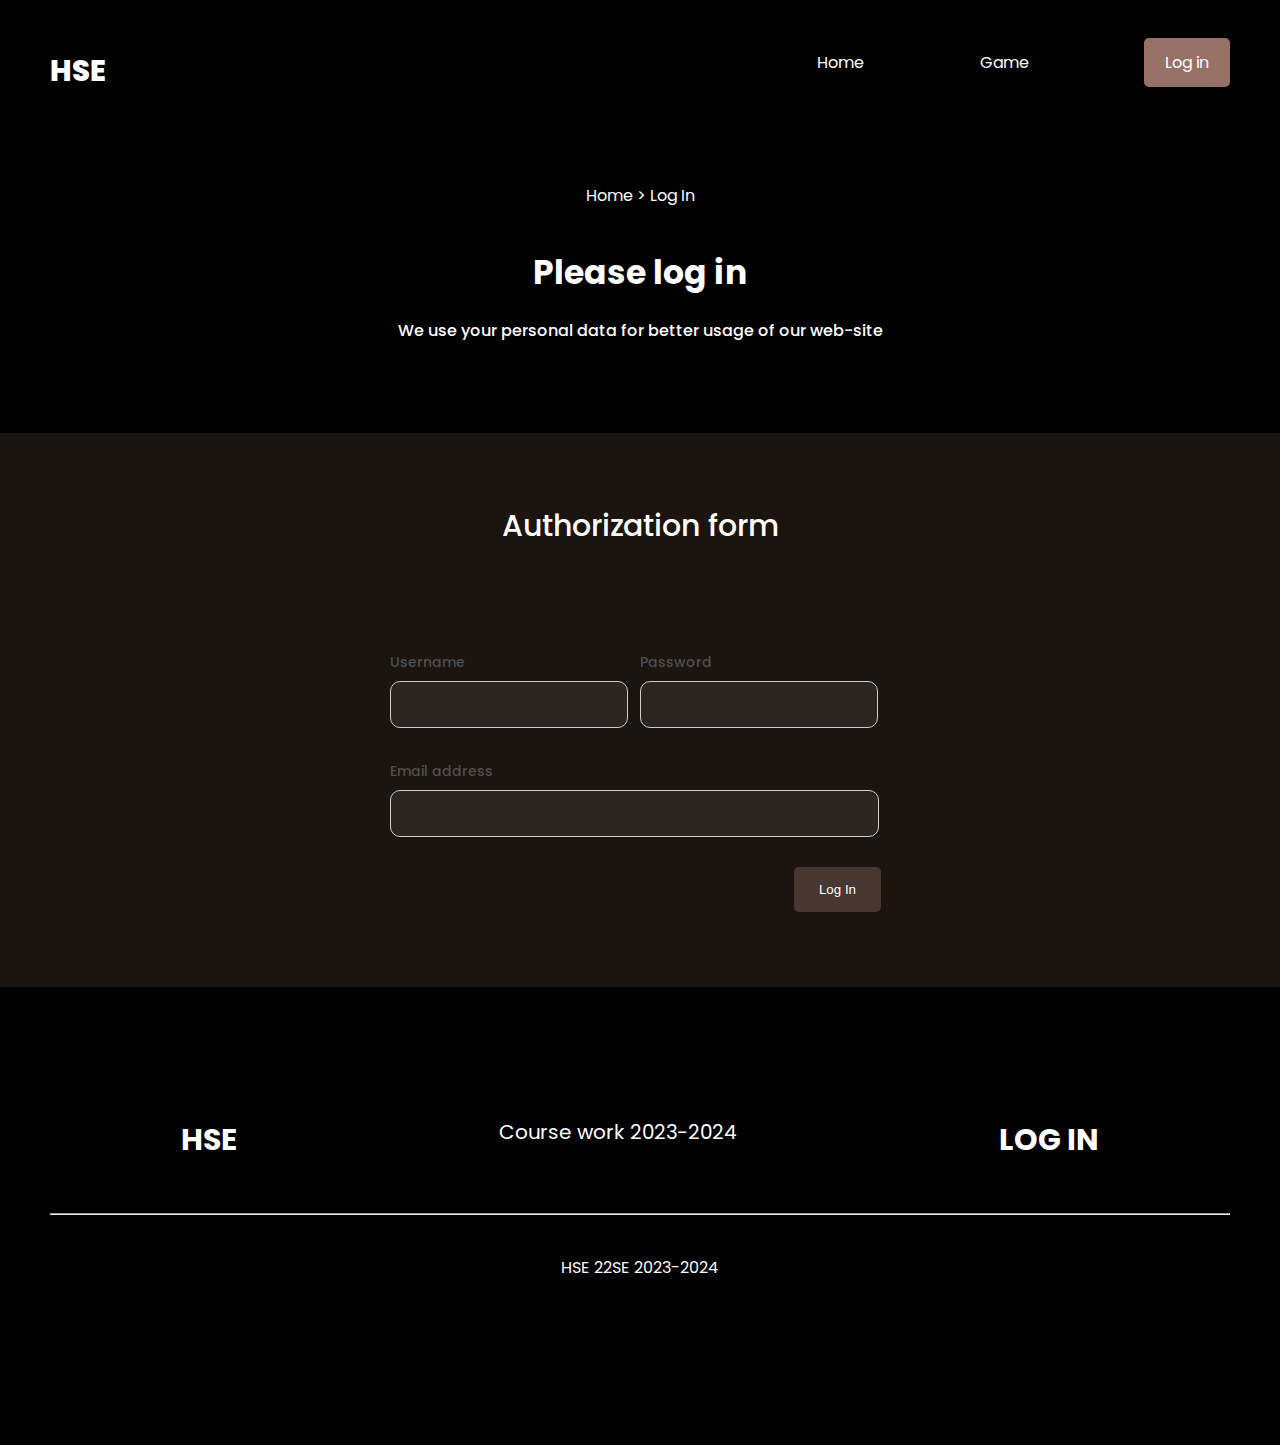
==== website/login.html @ 48097812 "Create home page, create authorization page" ====
<!DOCTYPE html>
<html lang="en">
<head>
    <meta charset="UTF-8">
    <meta name="viewport" content="width=device-width, initial-scale=1.0">
    <title>Log In</title>
    <link rel="stylesheet" href="css/main.css">
</head>
<body>
    <div class="wrapper1">
        <header class="container">
            <span class="logo">HSE</span>
            <nav>
                <ul>
                    <li><a href="index.html">Home</a></li>
                    <li><a href="#">Game</a></li>
                    <li class="active-btn"><a href="login.html">Log in</a></li>
                </ul>
            </nav>
        </header>

        <div class="ref-sequence container">
            <a href="index.html">Home ></a>
            <a href="login.html"> Log In</a>
        </div>

        <div class="text container">
            <p class="big-text">Please log in</p>
            <p class="small-text">We use your personal data for better usage of our web-site</p>
        </div>

        <div class="registration">
            <div class="container">
                <h1>Authorization form</h1>
                <form>
                    <div class="input inline">
                        <div>
                            <label>Username</label>
                            <input type="text">
                        </div>

                        <div>
                            <label>Password</label>
                            <input type="password">
                        </div>
                    </div>

                    <label>Email address</label>
                    <input class="one-line" type="email">

                    <button type="button">Log In</button>
                </form>
            </div>
            

        </div>

        <footer class="container">
            <div class="inf">
                <span class="logo">hse</span>
                <span class="topic">Course work 2023-2024</span>
                <span><a href="login.html">Log In</a></span>
            </div>
            <hr>
            <p>HSE 22SE 2023-2024</p>
        </footer>
    </div>

    <script>
        function checkEmail() {
            let email = document.querySelector()
        }
    </script>

</body>
</html>
---- website/css/main.css ----
@import url('https://fonts.googleapis.com/css2?family=Poppins:wght@400;500;700;800&display=swap');

*,
*::after,
*::before {
    box-sizing: border-box;
    padding: 0;
    margin: 0;
}

body {
    font-family: 'Poppins', sans-serif;
    font-weight: 400;
    color: white;
    font-size: 16px;
    width: auto;
}

a {
    text-decoration: none;
}

img {
    max-width: 100%;
}

.wrapper {
    background: linear-gradient(180deg, rgba(0,0,0,1) 0%, rgb(49, 39, 31) 100%);
    background-size: auto;
    width: 100%;
}

.container {
    width: auto;
    margin-inline: 50px;
}

header {
    padding: 50px 0;
}

header .logo {
    font-size: 29px;
    font-weight: 800;
    text-transform: uppercase;
}

header nav {
    float: right;
    width: 35%;
}

header nav ul {
    list-style: none;
    display: flex;
    justify-content: space-between;
    position: relative;
    z-index: 2;
}

header nav ul li {
    display: inline-block;
}

header nav ul li a {
    color: white;
}

header nav ul li.active:after {
    content: '';
    display: block;
    width: 40px;
    height: 5px;
    border-radius: 10px;
    background: #957265;
    position: relative;
    top: 8px;
    left: -15px;
}

header nav ul li:not(.active):not(.btn):not(.active-btn) a:hover {
    border-bottom: 3px solid #957265;
}

header nav ul li.btn a {
    background: #483731;
    padding: 13px 21px;
    border-radius: 5px;
    transition: all 500ms ease;
}

header nav ul li.btn a:hover {
    background:  #957265;
}

.hero {
    padding: 40px 0;
    z-index: 1;
}

.hero .info {
    width: 556px;
    position: relative;
}

.hero .info h2 {
    font-size: 25px;
    font-weight: 700;
    opacity: 0.8;
    padding-bottom: 15px;
}

.hero .info h1 {
    padding: 5px 0;
    line-height: 130%;
    font-size: 50px;
    font-weight: 700;
}

.hero .info p {
    padding-top: 15px;
    width: 527px;
    line-height: 200%;
    font-size: 16px;
    margin-bottom: 30px;
}

.hero .info .buttons {
    width: 520px;
    position: relative;
    display: flex;
    justify-content: space-between;
}

.hero .info .btn {
    background: #483731;
    text-align: center;
    border: none;
    width: 200px;
    padding: 20px 30px;
    color: white;
    font-family: 'Poppins', sans-serif;
    font-weight: 400;
    font-size: 20px;
    border-radius: 20px;
    transition: all 500ms ease;
    margin-bottom: 40px;
}

html {
    scroll-behavior: smooth;
    overflow-x: hidden;
    overflow-y: scroll;
}

.hero .info .btn-divisor {
    font-size: 30px;
    padding: 20px 0;
    text-align: center;
}

.hero .info .btn:hover {
    cursor: pointer;
    transform: scale(1.1);
}

.hero img {
    position: absolute;
    top: -1px;
    left: 660px;
    width: 55%;
}

.some-info {
    background: black;
    width: 100%;
    height: 2450px;
}

.some-info .pictures {
    position: relative;
    height: 1100px;
}

.some-info .pictures .img1 {
    position: relative;
    top: 100px;
    left: 70px;
    width: 50%;
}

.some-info .pictures .img2 {
    position: relative;
    width: 50%;
    top: 200px;
    left: 550px;
}

.some-info .about-us h1 {
    font-size: 50px;
    text-align: right;
    padding-right: 30px;
}

.some-info .about-us p {
    font-size: 24px;
    text-align: right;
    width: 636px;
    margin: 50px 0;
    position: relative;
    padding-right: 30px;
    right: -510px;
}

.some-info .about-us .block {
    display: flex;
    justify-content: space-around;
}

.some-info .about-us .block a {
    color: white;
}

.some-info .about-us .block h2 {
    font-size: 30px;
    font-weight: 700;
}

.some-info .about-us .block img {
    width: 215px;
    border-radius: 50%;
    margin-right: 40px;
}

.some-info .about-us .first {
    position: relative;
    top: -500px;
    width: 435px;
}

.some-info .about-us .second {
    position: relative;
    top: -400px;
    width: 346px;
}

.some-info .about-us .third {
    position: relative;
    top: -300px;
    width: 367px;
}

.some-info .about-us .fourth {
    position: relative;
    top: -515px;
    width: 345px;
    left: 700px
}

.some-info .about-us .fifth {
    position: relative;
    top: -420px;
    width: 418px;
}

.some-info .about-us .sixth {
    position: relative;
    top: -635px;
    width: 412px;
    left: 700px
}

footer .inf {
    display: flex;
    justify-content: space-around;
    padding-top: 130px;
    padding-bottom: 50px;
}

footer .inf .logo {
    font-size: 30px;
    font-weight: 700;
    text-transform: uppercase;
}

footer .inf .topic {
    font-size: 20px;
}

footer .inf a {
    color: white;
    text-transform: uppercase;
    font-size: 30px;
    font-weight: 700;
}

footer p {
    padding-top: 40px;
    padding-bottom: 165px;
    text-align: center;
}

.wrapper1 {
    background: black;
    background-size: auto;
    width: 100%;
}

.active-btn a {
    background:  #957265;
    padding: 13px 21px;
    border-radius: 5px;
}

.ref-sequence {
    text-align: center;
    font-size: 16px;
    margin: 40px 0;
}

.ref-sequence a {
    color: white;
    
}

.text .big-text {
    font-size: 33px;
    font-weight: 700;
    text-align: center;
}

.text .small-text {
    font-size: 16px;
    font-weight: 500;
    margin-top: 20px;
    margin-bottom: 90px;
    text-align: center;
}

.registration {
    background: #1C140F;
    padding: 70px 0;
}

.registration h1 {
    font-size: 30px;
    text-align: center;
    font-weight: 500;
    margin-bottom: 100px;
}

.registration form {
    margin: 80px auto;
    width: 500px;
}

.registration form .inline {
    display: flex;
    justify-content: space-around;
}

.registration form .inline > div {
    width: 50%;
}

.registration form label {
    color: #4F4F4F;
    font-size: 14px;
    font-weight: 500;
}

.registration form input {
    background: #2C2420;
    border-radius: 10px;
    border: 0.6px solid #CECECE;
    display: block;
    padding: 15px 10px;
    outline: none;
    width: 95%;
    color: white;
    margin-top: 7px;
    margin-bottom: 30px;
}

.registration form .one-line {
    width: 97.8%;
}

.registration form button {
    background: #483731;
    border-radius: 5px;
    border: none;
    float: right;
    cursor: pointer;
    color: white;
    padding: 15px 25px;
    margin-right: 9px;
    transition: all 500ms ease;
}

.registration form button:hover {
    background: #957265;
}
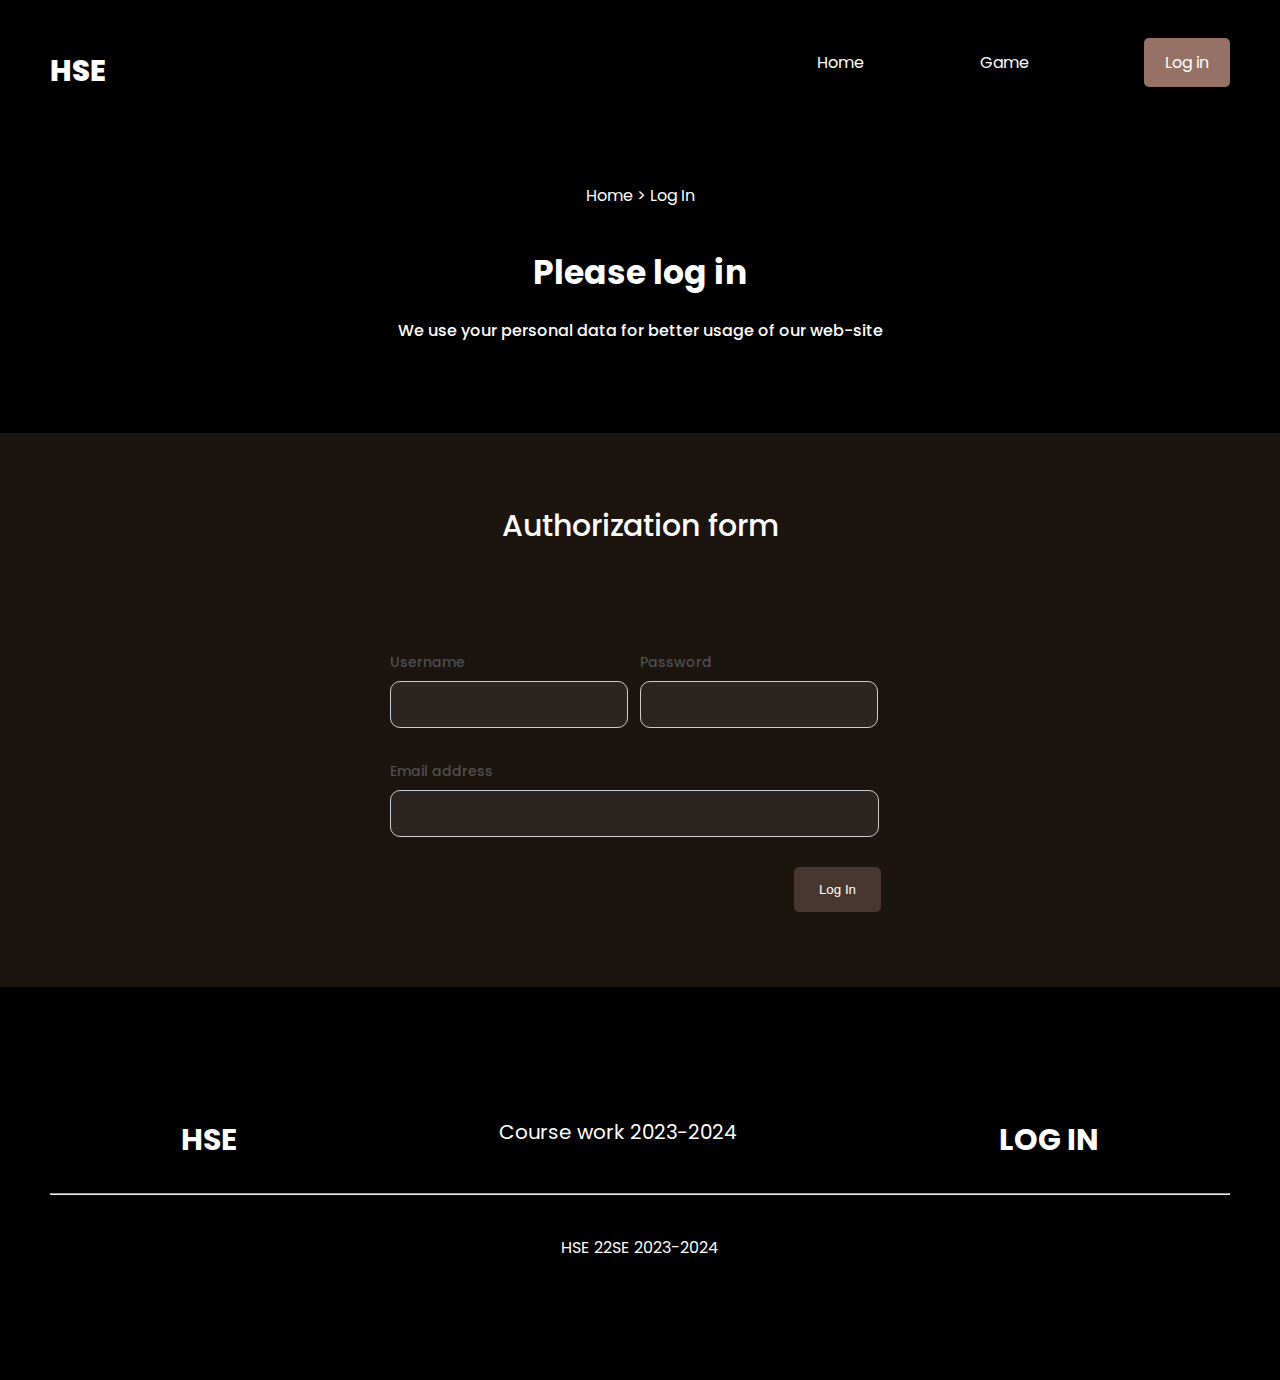
==== commit a3bff745: "Create game page, fix css of home page" ====
--- a/website/login.html
+++ b/website/login.html
@@ -13,7 +13,7 @@
             <nav>
                 <ul>
                     <li><a href="index.html">Home</a></li>
-                    <li><a href="#">Game</a></li>
+                    <li><a href="game.html">Game</a></li>
                     <li class="active-btn"><a href="login.html">Log in</a></li>
                 </ul>
             </nav>
@@ -46,9 +46,9 @@
                     </div>
 
                     <label>Email address</label>
-                    <input class="one-line" type="email">
+                    <input id="emailField" class="one-line" type="email">
 
-                    <button type="button">Log In</button>
+                    <button onclick="checkEmail()" type="button">Log In</button>
                 </form>
             </div>
             
@@ -68,7 +68,8 @@
 
     <script>
         function checkEmail() {
-            let email = document.querySelector()
+            let email = document.querySelector("#emailField").value;
+            if (!email.includes('@') || !email.includes('.')) alert("Incorrect email address")
         }
     </script>
 
--- a/website/css/main.css
+++ b/website/css/main.css
@@ -174,25 +174,23 @@
 .some-info {
     background: black;
     width: 100%;
-    height: 2450px;
+    padding-bottom: 1000px;
 }
 
 .some-info .pictures {
-    position: relative;
-    height: 1100px;
+    padding-bottom: 800px;
 }
 
 .some-info .pictures .img1 {
     position: relative;
-    top: 100px;
-    left: 70px;
+    padding-top: 60px;
     width: 50%;
 }
 
 .some-info .pictures .img2 {
-    position: relative;
+    position: absolute;
     width: 50%;
-    top: 200px;
+    top: 1400px;
     left: 550px;
 }
 
@@ -205,9 +203,9 @@
 .some-info .about-us p {
     font-size: 24px;
     text-align: right;
+    float: right;
     width: 636px;
     margin: 50px 0;
-    position: relative;
     padding-right: 30px;
     right: -510px;
 }
@@ -215,6 +213,7 @@
 .some-info .about-us .block {
     display: flex;
     justify-content: space-around;
+    padding-bottom: 30px;
 }
 
 .some-info .about-us .block a {
@@ -233,39 +232,41 @@
 }
 
 .some-info .about-us .first {
-    position: relative;
-    top: -500px;
+    position: absolute;
+    top: 2156px;
     width: 435px;
 }
 
 .some-info .about-us .second {
-    position: relative;
-    top: -400px;
+    position: absolute;
+    top: 2441px;
     width: 346px;
 }
 
 .some-info .about-us .third {
-    position: relative;
-    top: -300px;
+    position: absolute;
+    top: 2726px;
     width: 367px;
 }
 
 .some-info .about-us .fourth {
-    position: relative;
-    top: -515px;
+    position: absolute;
+    top: 2726px;
     width: 345px;
     left: 700px
 }
 
+
+
 .some-info .about-us .fifth {
-    position: relative;
-    top: -420px;
+    position: absolute;
+    top: 3011px;
     width: 418px;
 }
 
 .some-info .about-us .sixth {
-    position: relative;
-    top: -635px;
+    position: absolute;
+    top: 3011px;
     width: 412px;
     left: 700px
 }
@@ -274,7 +275,7 @@
     display: flex;
     justify-content: space-around;
     padding-top: 130px;
-    padding-bottom: 50px;
+    padding-bottom: 30px;
 }
 
 footer .inf .logo {
@@ -296,7 +297,7 @@
 
 footer p {
     padding-top: 40px;
-    padding-bottom: 165px;
+    padding-bottom: 120px;
     text-align: center;
 }
 
@@ -315,7 +316,7 @@
 .ref-sequence {
     text-align: center;
     font-size: 16px;
-    margin: 40px 0;
+    padding: 40px 0;
 }
 
 .ref-sequence a {
@@ -356,7 +357,7 @@
 
 .registration form .inline {
     display: flex;
-    justify-content: space-around;
+    justify-content: space-between;
 }
 
 .registration form .inline > div {
@@ -402,3 +403,9 @@
     background: #957265;
 }
 
+.game p {
+    font-size: 33px;
+    font-weight: 700;
+    text-align: center;
+    padding-bottom: 40px;
+}
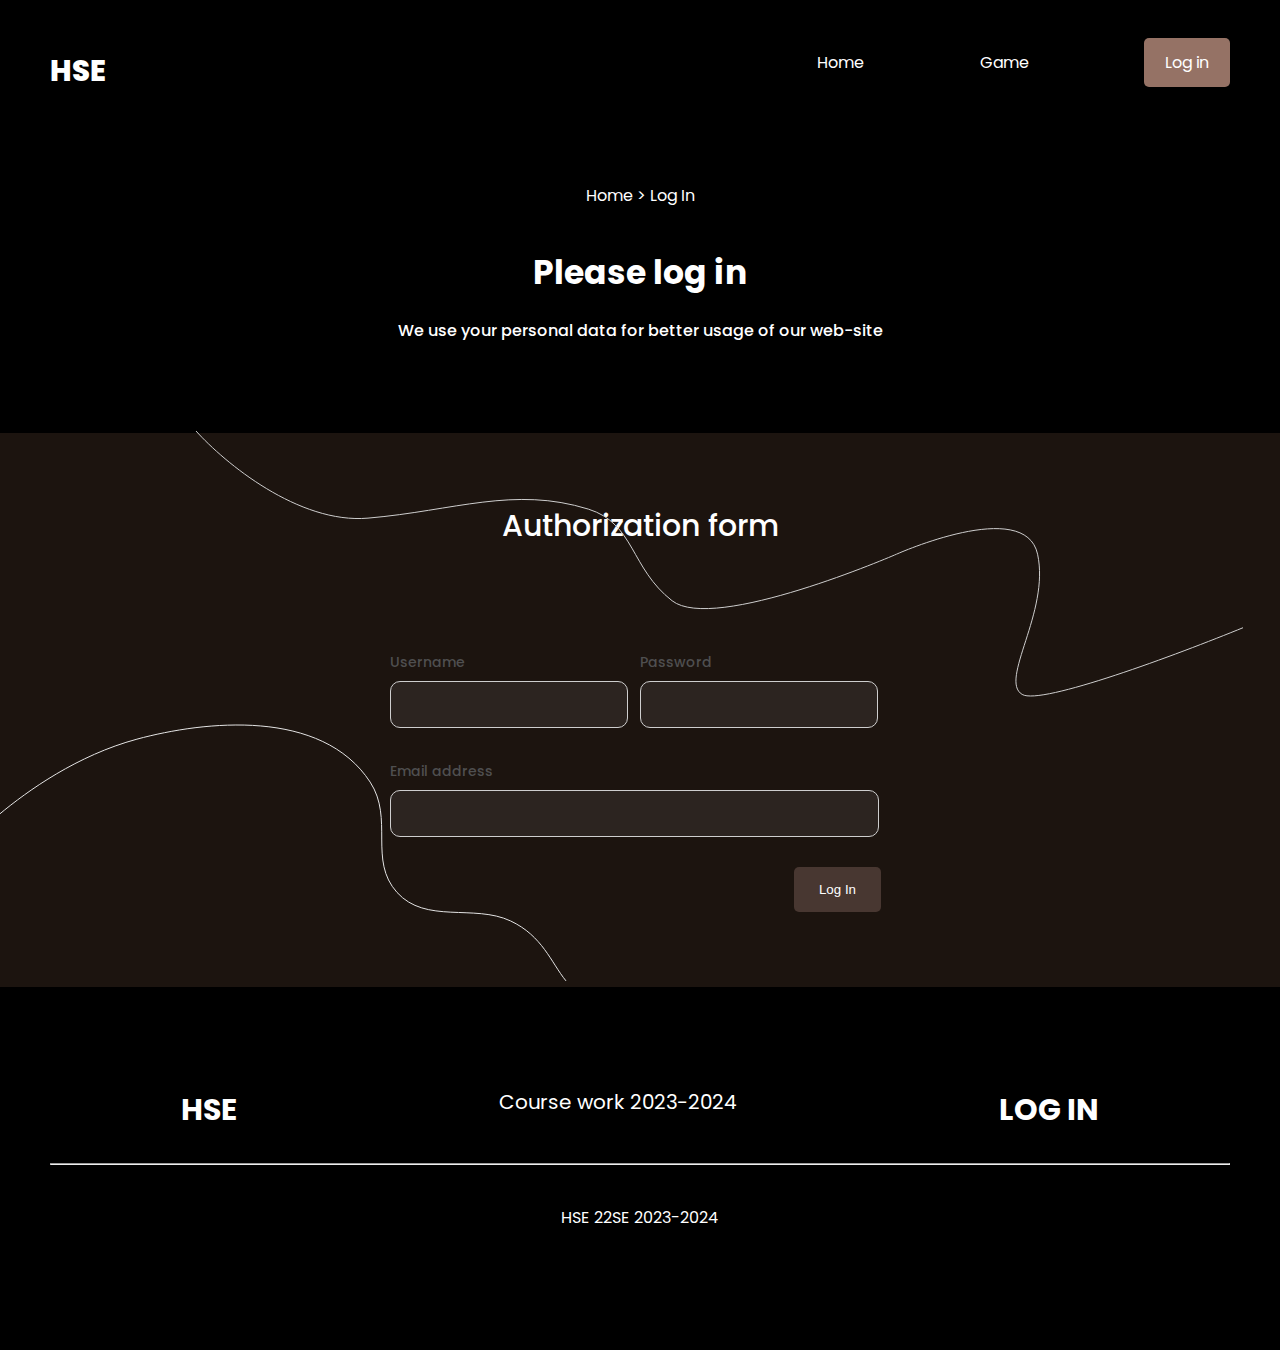
==== commit 53dd1a2c: "Add game's viewport to page" ====
--- a/website/login.html
+++ b/website/login.html
@@ -13,7 +13,7 @@
             <nav>
                 <ul>
                     <li><a href="index.html">Home</a></li>
-                    <li><a href="game.html">Game</a></li>
+                    <li><a href="main.html">Game</a></li>
                     <li class="active-btn"><a href="login.html">Log in</a></li>
                 </ul>
             </nav>
@@ -30,6 +30,8 @@
         </div>
 
         <div class="registration">
+            <img class="line1" src="img/line1.svg">
+            <img class="line2" src="img/line2.svg">
             <div class="container">
                 <h1>Authorization form</h1>
                 <form>
--- a/website/css/main.css
+++ b/website/css/main.css
@@ -192,6 +192,10 @@
     width: 50%;
     top: 1400px;
     left: 550px;
+}
+
+.some-info .about-us {
+    padding-bottom: 100px;
 }
 
 .some-info .about-us h1 {
@@ -274,7 +278,7 @@
 footer .inf {
     display: flex;
     justify-content: space-around;
-    padding-top: 130px;
+    padding-top: 100px;
     padding-bottom: 30px;
 }
 
@@ -343,6 +347,20 @@
     padding: 70px 0;
 }
 
+.registration .line1 {
+    position: absolute;
+    top: 430px;
+    left: 195px;
+    z-index: 1;
+}
+
+.registration .line2 {
+    position: absolute;
+    top: 724px;
+    left: -1px;
+    z-index: 1;
+}
+
 .registration h1 {
     font-size: 30px;
     text-align: center;
@@ -351,8 +369,10 @@
 }
 
 .registration form {
+    position: relative;
     margin: 80px auto;
     width: 500px;
+    z-index: 2;
 }
 
 .registration form .inline {
@@ -407,5 +427,17 @@
     font-size: 33px;
     font-weight: 700;
     text-align: center;
-    padding-bottom: 40px;
-}
+    padding-bottom: 100px;
+}
+
+.emscripten_border {
+    zoom: 50%;
+    padding-bottom: 300px;
+    display: flex;
+    justify-content: space-around;
+}
+
+.emscripten_border canvas {
+    margin-top: 30px;
+    margin-inline: auto;
+}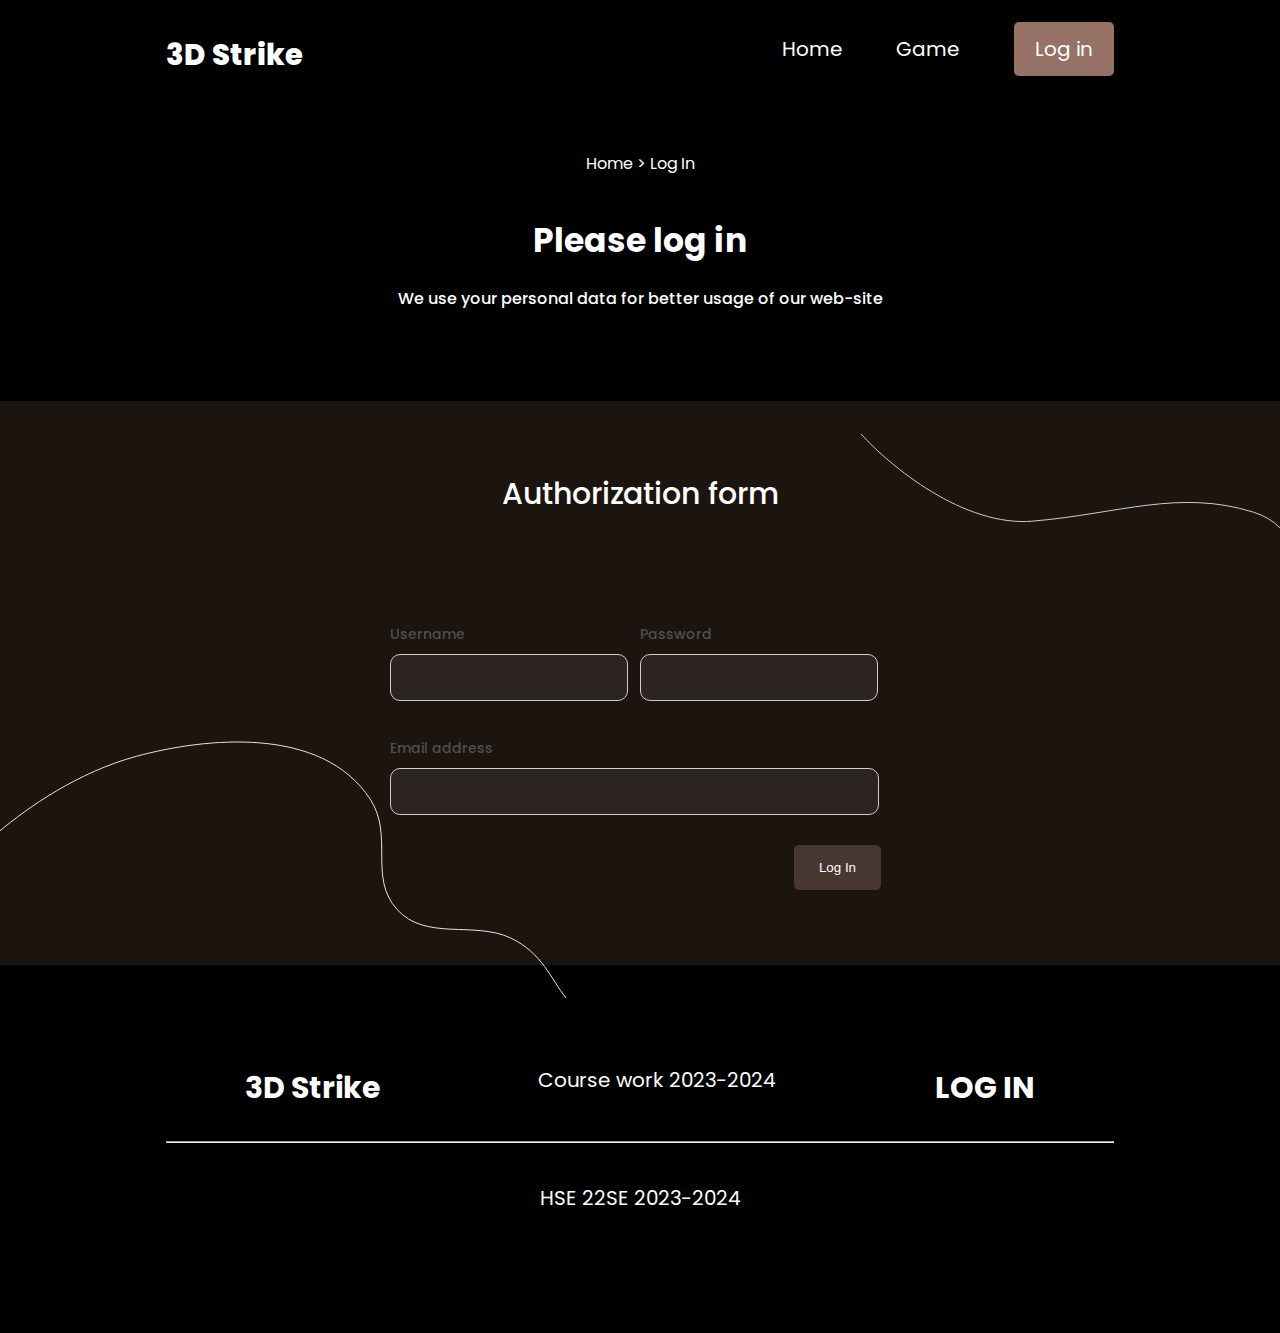
==== commit e5121416: "Add new version of game, fix code" ====
--- a/website/login.html
+++ b/website/login.html
@@ -9,11 +9,11 @@
 <body>
     <div class="wrapper1">
         <header class="container">
-            <span class="logo">HSE</span>
+            <span class="logo">3D Strike</span>
             <nav>
                 <ul>
                     <li><a href="index.html">Home</a></li>
-                    <li><a href="main.html">Game</a></li>
+                    <li><a onclick="checkIfLoggedIn()" href="main.html">Game</a></li>
                     <li class="active-btn"><a href="login.html">Log in</a></li>
                 </ul>
             </nav>
@@ -38,19 +38,19 @@
                     <div class="input inline">
                         <div>
                             <label>Username</label>
-                            <input type="text">
+                            <input id="username" type="text">
                         </div>
 
                         <div>
                             <label>Password</label>
-                            <input type="password">
+                            <input id="password" type="password">
                         </div>
                     </div>
 
                     <label>Email address</label>
                     <input id="emailField" class="one-line" type="email">
 
-                    <button onclick="checkEmail()" type="button">Log In</button>
+                    <button onclick="checkInput()" type="button">Log In</button>
                 </form>
             </div>
             
@@ -59,7 +59,7 @@
 
         <footer class="container">
             <div class="inf">
-                <span class="logo">hse</span>
+                <span class="logo">3D Strike</span>
                 <span class="topic">Course work 2023-2024</span>
                 <span><a href="login.html">Log In</a></span>
             </div>
@@ -69,9 +69,29 @@
     </div>
 
     <script>
-        function checkEmail() {
+        const user = {
+            'name': '',
+            'password': '',
+            'email': '',
+            'loggedIn': false
+        };
+
+        function checkInput() {
+            let username = document.querySelector("#username").value;
+            let password = document.querySelector("#password").value;
             let email = document.querySelector("#emailField").value;
-            if (!email.includes('@') || !email.includes('.')) alert("Incorrect email address")
+            if (username.length == 0 || password.length == 0 || email.length == 0) alert("Fill the gaps");
+            else if (!email.includes('@') || !email.includes('.')) alert("Incorrect email address");
+            else {
+                user.name = username;
+                user.password = password;
+                user.email = email;
+                user.loggedIn = true;
+            }
+        }
+
+        function checkIfLoggedIn() {
+            if (user.loggedIn == false) alert("Please log in");
         }
     </script>
 
--- a/website/css/main.css
+++ b/website/css/main.css
@@ -12,7 +12,7 @@
     font-family: 'Poppins', sans-serif;
     font-weight: 400;
     color: white;
-    font-size: 16px;
+    font-size: 20px;
     width: auto;
 }
 
@@ -32,17 +32,16 @@
 
 .container {
     width: auto;
-    margin-inline: 50px;
+    margin-inline: 13%;
 }
 
 header {
-    padding: 50px 0;
+    padding: 2.65% 0;
 }
 
 header .logo {
     font-size: 29px;
     font-weight: 800;
-    text-transform: uppercase;
 }
 
 header nav {
@@ -144,18 +143,19 @@
     font-size: 20px;
     border-radius: 20px;
     transition: all 500ms ease;
-    margin-bottom: 40px;
+    margin: 60px 0;
 }
 
 html {
     scroll-behavior: smooth;
     overflow-x: hidden;
     overflow-y: scroll;
+    font-size: 62.5%;
 }
 
 .hero .info .btn-divisor {
     font-size: 30px;
-    padding: 20px 0;
+    padding: 70px 0;
     text-align: center;
 }
 
@@ -166,36 +166,50 @@
 
 .hero img {
     position: absolute;
-    top: -1px;
-    left: 660px;
-    width: 55%;
+    top: -80px;
+    left: 1000px;
+    width: 45%;
 }
 
 .some-info {
     background: black;
     width: 100%;
-    padding-bottom: 1000px;
 }
 
 .some-info .pictures {
-    padding-bottom: 800px;
-}
-
-.some-info .pictures .img1 {
-    position: relative;
-    padding-top: 60px;
-    width: 50%;
-}
-
-.some-info .pictures .img2 {
-    position: absolute;
-    width: 50%;
-    top: 1400px;
-    left: 550px;
+    padding-top: 70px;
+    padding-bottom: 20px;
+}
+
+.some-info .pictures .line{
+    display: flex;
+    justify-content: space-between;
+    padding-bottom: 50px;
+}
+
+.some-info .pictures .col{
+    margin-right: 50px;
+}
+
+.some-info .pictures .line img {
+    transition: all 500ms ease;
+}
+
+.some-info .pictures .line img:hover {
+    transform: scale(1.1);
 }
 
 .some-info .about-us {
     padding-bottom: 100px;
+    
+    margin-right: 13%;
+}
+
+
+.some-info .about-us .text {
+    padding-top: 100px;
+    float: right;
+    width: 636px;
 }
 
 .some-info .about-us h1 {
@@ -207,17 +221,17 @@
 .some-info .about-us p {
     font-size: 24px;
     text-align: right;
-    float: right;
-    width: 636px;
     margin: 50px 0;
     padding-right: 30px;
-    right: -510px;
+    
 }
 
 .some-info .about-us .block {
+    padding-top: 100px;
     display: flex;
     justify-content: space-around;
-    padding-bottom: 30px;
+    padding-bottom: 5px;
+    padding-left: 20px;
 }
 
 .some-info .about-us .block a {
@@ -230,49 +244,46 @@
 }
 
 .some-info .about-us .block img {
-    width: 215px;
+    width: 260px;
     border-radius: 50%;
     margin-right: 40px;
 }
 
 .some-info .about-us .first {
-    position: absolute;
-    top: 2156px;
     width: 435px;
+    
+}
+
+.some-info .about-us .block:hover {
+    transform: scale(1.1);
 }
 
 .some-info .about-us .second {
-    position: absolute;
-    top: 2441px;
     width: 346px;
 }
 
+.some-info .about-us .line {
+    display: flex;
+    justify-content: space-between;
+    margin-right: 3%;
+}
+
 .some-info .about-us .third {
-    position: absolute;
-    top: 2726px;
     width: 367px;
 }
 
 .some-info .about-us .fourth {
-    position: absolute;
-    top: 2726px;
-    width: 345px;
-    left: 700px
+    width: 412px;
 }
 
 
 
 .some-info .about-us .fifth {
-    position: absolute;
-    top: 3011px;
     width: 418px;
 }
 
 .some-info .about-us .sixth {
-    position: absolute;
-    top: 3011px;
     width: 412px;
-    left: 700px
 }
 
 footer .inf {
@@ -285,7 +296,6 @@
 footer .inf .logo {
     font-size: 30px;
     font-weight: 700;
-    text-transform: uppercase;
 }
 
 footer .inf .topic {
@@ -349,14 +359,14 @@
 
 .registration .line1 {
     position: absolute;
-    top: 430px;
-    left: 195px;
+    top: 433px;
+    left: 860px;
     z-index: 1;
 }
 
 .registration .line2 {
     position: absolute;
-    top: 724px;
+    top: 741px;
     left: -1px;
     z-index: 1;
 }
@@ -423,21 +433,38 @@
     background: #957265;
 }
 
-.game p {
-    font-size: 33px;
-    font-weight: 700;
-    text-align: center;
-    padding-bottom: 100px;
-}
-
 .emscripten_border {
-    zoom: 50%;
     padding-bottom: 300px;
     display: flex;
     justify-content: space-around;
 }
 
 .emscripten_border canvas {
+    zoom: 100%;
     margin-top: 30px;
     margin-inline: auto;
+    outline: none;
+    cursor: crosshair;
+}
+
+.emscripten_border span input {
+    background: #483731;
+    padding: 13px 21px;
+    border-radius: 5px;
+    color: white;
+    font-family: 'Poppins', sans-serif;
+    font-weight: 400;
+    font-size: 16px;
+    border: none;
+    transition: all 500ms ease;
+    display: block;
+    float: right;
+    position: absolute;
+    top: 1400px;
+    left: 895px;
+}
+
+.emscripten_border span input:hover {
+    cursor: pointer;
+    transform: scale(1.1);
 }